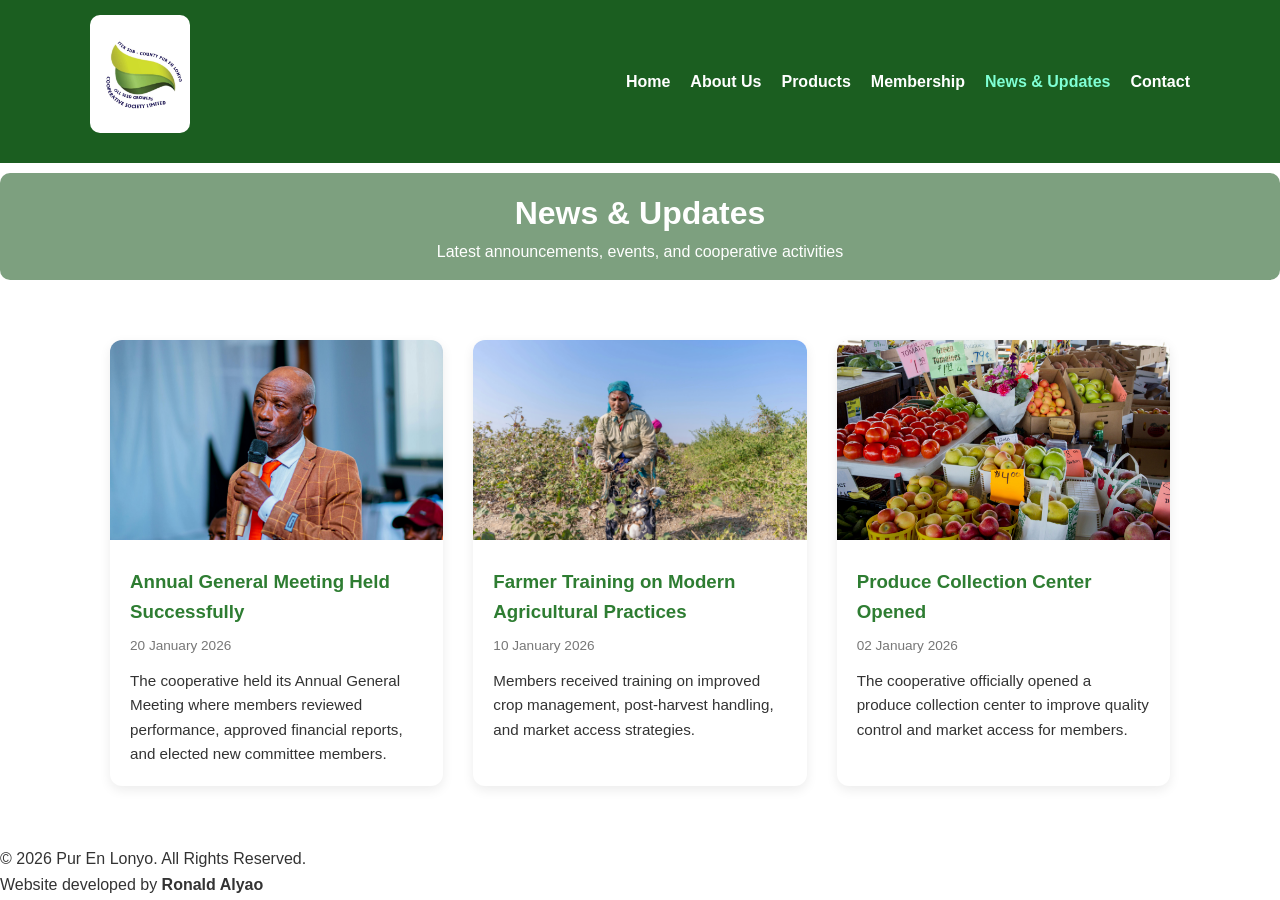
==== news.html @ de2f463a "Add files via upload" ====
<!DOCTYPE html>
<html lang="en">
<head>
    <meta charset="UTF-8">
    <title>News & Updates |  Pur En Lonyo</title>
     <style>
     /* ===== GLOBAL STYLES ===== */
* {
    margin: 0;
    padding: 0;
    box-sizing: border-box;
}

body {
    font-family: 'Open Sans', Arial, sans-serif;
    line-height: 1.6;
    color: #333;
}

.container {
    width: 90%;
    max-width: 1100px;
    margin: auto;
}

/* ===== HEADER ===== */
header {
    background: #1b5e20;
    color: #fff;
    padding: 15px 0;
}

.logo {
     width: 100px;
     border-radius: 10px; 
}

header .container {
    display: flex;
    justify-content: space-between;
    align-items: center;
}

nav ul {
    list-style: none;
    display: flex;
}

nav ul li {
    margin-left: 20px;
}

nav ul li a {
    color: #fff;
    text-decoration: none;
    font-weight: 600;
}

nav ul li a:hover {
    text-decoration: underline;
}
.active{
    color: aquamarine;
} 
.page-header{
    border-radius: 10px;
    margin-top: 10px;
    background: #7da07f;
    text-align: center;
}

 /* RESPONSIVE */
 @media (max-width: 768px) {
    header .container {
        flex-direction: column;
    }

    nav ul {
        flex-direction: column;
        align-items: center;
    }

    nav ul li {
        margin: 10px 0;
    }

    .hero h2 {
        font-size: 2rem;
    }
}
        /* ===== NEWS & UPDATES ===== */
.news-container {
    max-width: 1100px;
    margin: 60px auto;
    padding: 0 20px;
    display: grid;
    grid-template-columns: repeat(auto-fit, minmax(320px, 1fr));
    gap: 30px;
}

.news-card {
    background: #ffffff;
    border-radius: 12px;
    overflow: hidden;
    box-shadow: 0 4px 12px rgba(0,0,0,0.08);
    transition: transform 0.3s;
}

.news-card:hover {
    transform: translateY(-5px);
}

.news-card img {
    width: 100%;
    height: 200px;
    object-fit: cover;
}

.news-content {
    padding: 20px;
}

.news-content h3 {
    color: #2e7d32;
    margin-bottom: 8px;
}

.news-date {
    display: block;
    font-size: 0.85rem;
    color: #777;
    margin-bottom: 12px;
}

.news-content p {
    font-size: 0.95rem;
    line-height: 1.6;
}

     </style>
</head>
<body>
     <!-- ===== HEADER / NAVIGATION ===== -->
    <header>
        <div class="container">
            <h1 class="logo">
                <img src="images/logo.jpeg" alt="Farmers Cooperative Logo" class="logo">
            </h1>

            <nav>
                <ul>
                    <li><a href="index.html" >Home</a></li>
                    <li><a href="about.html">About Us</a></li>
                    <li><a href="products.html">Products</a></li>
                    <li><a href="membership.html">Membership</a></li>
                     <li><a href="news.html" class="active">News & Updates</a></li>
                    <li><a href="contact.html">Contact</a></li>
                </ul>
            </nav>
        </div>
    </header>


<!-- HEADER -->
<header class="page-header">
    <h1>News & Updates</h1>
    <p>Latest announcements, events, and cooperative activities</p>
</header>

<!-- NEWS SECTION -->
<section class="news-container">

    <!-- NEWS CARD -->
    <div class="news-card">
        <img src="images/meeting.jpg" alt="Members Meeting">
        <div class="news-content">
            <h3>Annual General Meeting Held Successfully</h3>
            <span class="news-date">20 January 2026</span>
            <p>
                The cooperative held its Annual General Meeting where members reviewed performance,
                approved financial reports, and elected new committee members.
            </p>
        </div>
    </div>

    <!-- NEWS CARD -->
    <div class="news-card">
        <img src="images/training.jpg" alt="Farmer Training">
        <div class="news-content">
            <h3>Farmer Training on Modern Agricultural Practices</h3>
            <span class="news-date">10 January 2026</span>
            <p>
                Members received training on improved crop management, post-harvest handling,
                and market access strategies.
            </p>
        </div>
    </div>

    <!-- NEWS CARD -->
    <div class="news-card">
        <img src="images/produce.jpg" alt="Produce Collection">
        <div class="news-content">
            <h3>Produce Collection Center Opened</h3>
            <span class="news-date">02 January 2026</span>
            <p>
                The cooperative officially opened a produce collection center to improve quality
                control and market access for members.
            </p>
        </div>
    </div>

</section>

<!-- FOOTER -->
<footer class="footer">
    <p>© 2026 Pur En Lonyo. All Rights Reserved.</p>
     <p>Website developed by <strong>Ronald Alyao</strong></p>
</footer>

</body>
</html>
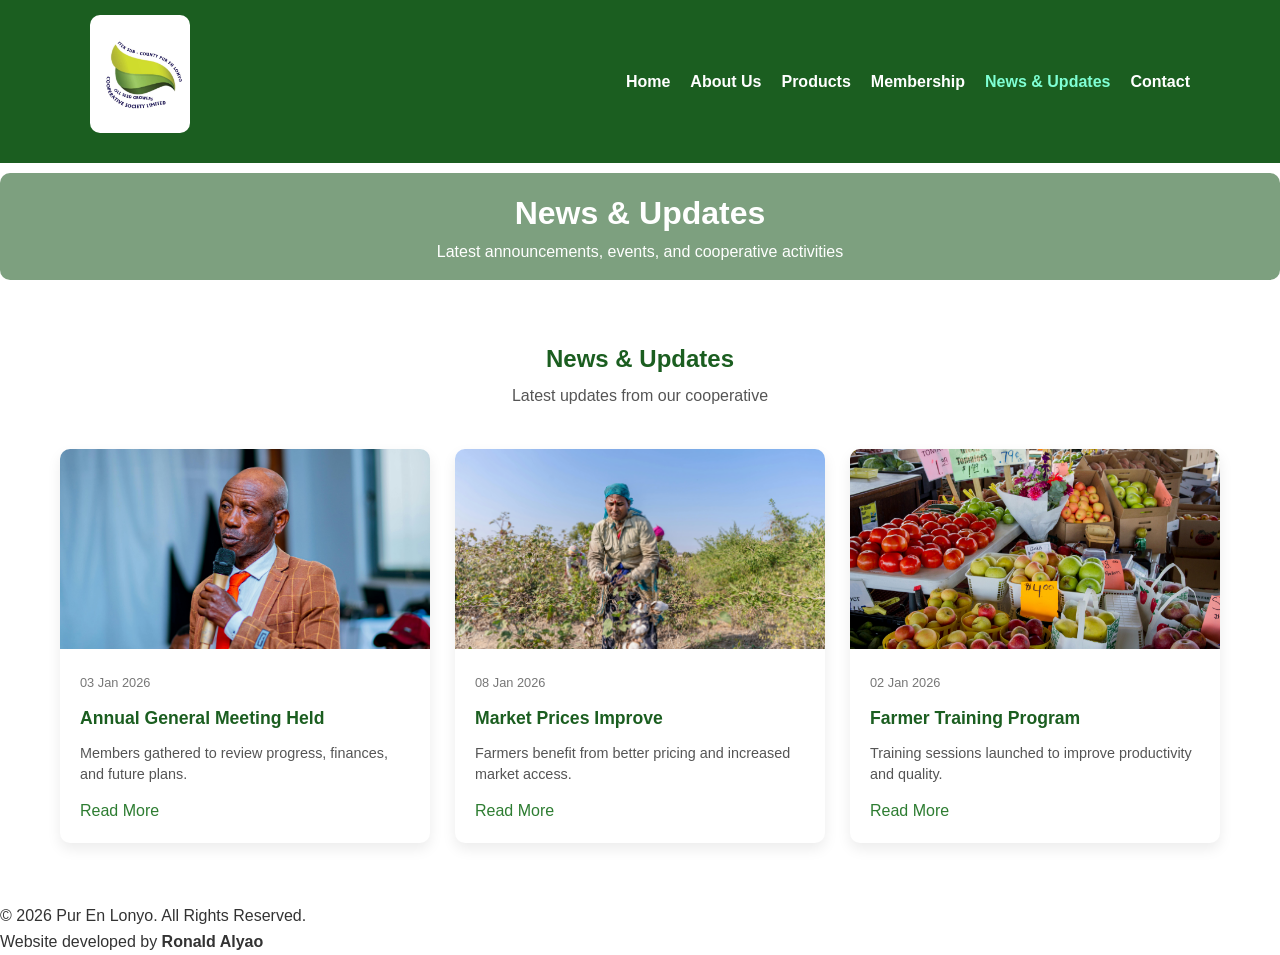
==== commit e57ff7f4: "Refactor news.html for improved layout and styles Updated the structure and styling of the news sect" ====
--- a/news.html
+++ b/news.html
@@ -89,52 +89,82 @@
     }
 }
         /* ===== NEWS & UPDATES ===== */
-.news-container {
-    max-width: 1100px;
-    margin: 60px auto;
-    padding: 0 20px;
+ .news-section {
+    padding: 60px 20px;
+    max-width: 1200px;
+    margin: auto;
+}
+
+.news-section h1 {
+    text-align: center;
+    color: #1b5e20;
+    margin-bottom: 5px;
+}
+
+.news-intro {
+    text-align: center;
+    color: #555;
+    margin-bottom: 40px;
+}
+
+/* GRID */
+.news-grid {
     display: grid;
-    grid-template-columns: repeat(auto-fit, minmax(320px, 1fr));
-    gap: 30px;
-}
-
+    grid-template-columns: repeat(auto-fit, minmax(280px, 1fr));
+    gap: 25px;
+}
+
+/* CARD */
 .news-card {
-    background: #ffffff;
-    border-radius: 12px;
+    background: #fff;
+    border-radius: 10px;
     overflow: hidden;
-    box-shadow: 0 4px 12px rgba(0,0,0,0.08);
-    transition: transform 0.3s;
-}
-
-.news-card:hover {
-    transform: translateY(-5px);
-}
-
+    box-shadow: 0 6px 14px rgba(0,0,0,0.08);
+    display: flex;
+    flex-direction: column;
+}
+
+/* IMAGE */
 .news-card img {
     width: 100%;
     height: 200px;
     object-fit: cover;
 }
 
+/* CONTENT */
 .news-content {
     padding: 20px;
+    flex: 1;
+}
+
+.news-date {
+    font-size: 0.8rem;
+    color: #777;
 }
 
 .news-content h3 {
+    margin: 10px 0;
+    color: #1b5e20;
+    font-size: 1.1rem;
+}
+
+.news-content p {
+    font-size: 0.9rem;
+    color: #555;
+    line-height: 1.5;
+}
+
+/* LINK */
+.read-more {
+    display: inline-block;
+    margin-top: 12px;
     color: #2e7d32;
-    margin-bottom: 8px;
-}
-
-.news-date {
-    display: block;
-    font-size: 0.85rem;
-    color: #777;
-    margin-bottom: 12px;
-}
-
-.news-content p {
-    font-size: 0.95rem;
-    line-height: 1.6;
+    font-weight: 500;
+    text-decoration: none;
+}
+
+.read-more:hover {
+    text-decoration: underline;
 }
 
      </style>
@@ -168,54 +198,52 @@
 </header>
 
 <!-- NEWS SECTION -->
-<section class="news-container">
-
-    <!-- NEWS CARD -->
-    <div class="news-card">
-        <img src="images/meeting.jpg" alt="Members Meeting">
-        <div class="news-content">
-            <h3>Annual General Meeting Held Successfully</h3>
-            <span class="news-date">20 January 2026</span>
-            <p>
-                The cooperative held its Annual General Meeting where members reviewed performance,
-                approved financial reports, and elected new committee members.
-            </p>
-        </div>
+ <section class="news-section">
+    <h1>News & Updates</h1>
+    <p class="news-intro">Latest updates from our cooperative</p>
+
+    <div class="news-grid">
+
+        <article class="news-card">
+            <img src="images/meeting.jpg" alt="Farmers meeting">
+            <div class="news-content">
+                <span class="news-date">03 Jan 2026</span>
+                <h3>Annual General Meeting Held</h3>
+                <p>Members gathered to review progress, finances, and future plans.</p>
+                <a href="#" class="read-more">Read More</a>
+            </div>
+        </article>
+
+        <article class="news-card">
+            <img src="images/training.jpg" alt="Produce market">
+            <div class="news-content">
+                <span class="news-date">08 Jan 2026</span>
+                <h3>Market Prices Improve</h3>
+                <p>Farmers benefit from better pricing and increased market access.</p>
+                <a href="#" class="read-more">Read More</a>
+            </div>
+        </article>
+
+        <article class="news-card">
+            <img src="images/produce.jpg" alt="Training session">
+            <div class="news-content">
+                <span class="news-date">02 Jan 2026</span>
+                <h3>Farmer Training Program</h3>
+                <p>Training sessions launched to improve productivity and quality.</p>
+                <a href="#" class="read-more">Read More</a>
+            </div>
+        </article>
+
     </div>
-
-    <!-- NEWS CARD -->
-    <div class="news-card">
-        <img src="images/training.jpg" alt="Farmer Training">
-        <div class="news-content">
-            <h3>Farmer Training on Modern Agricultural Practices</h3>
-            <span class="news-date">10 January 2026</span>
-            <p>
-                Members received training on improved crop management, post-harvest handling,
-                and market access strategies.
-            </p>
-        </div>
-    </div>
-
-    <!-- NEWS CARD -->
-    <div class="news-card">
-        <img src="images/produce.jpg" alt="Produce Collection">
-        <div class="news-content">
-            <h3>Produce Collection Center Opened</h3>
-            <span class="news-date">02 January 2026</span>
-            <p>
-                The cooperative officially opened a produce collection center to improve quality
-                control and market access for members.
-            </p>
-        </div>
-    </div>
-
 </section>
+
 
 <!-- FOOTER -->
 <footer class="footer">
-    <p>© 2026 Pur En Lonyo. All Rights Reserved.</p>
+    <p>&copy 2026 Pur En Lonyo. All Rights Reserved.</p>
      <p>Website developed by <strong>Ronald Alyao</strong></p>
 </footer>
 
 </body>
 </html>
+
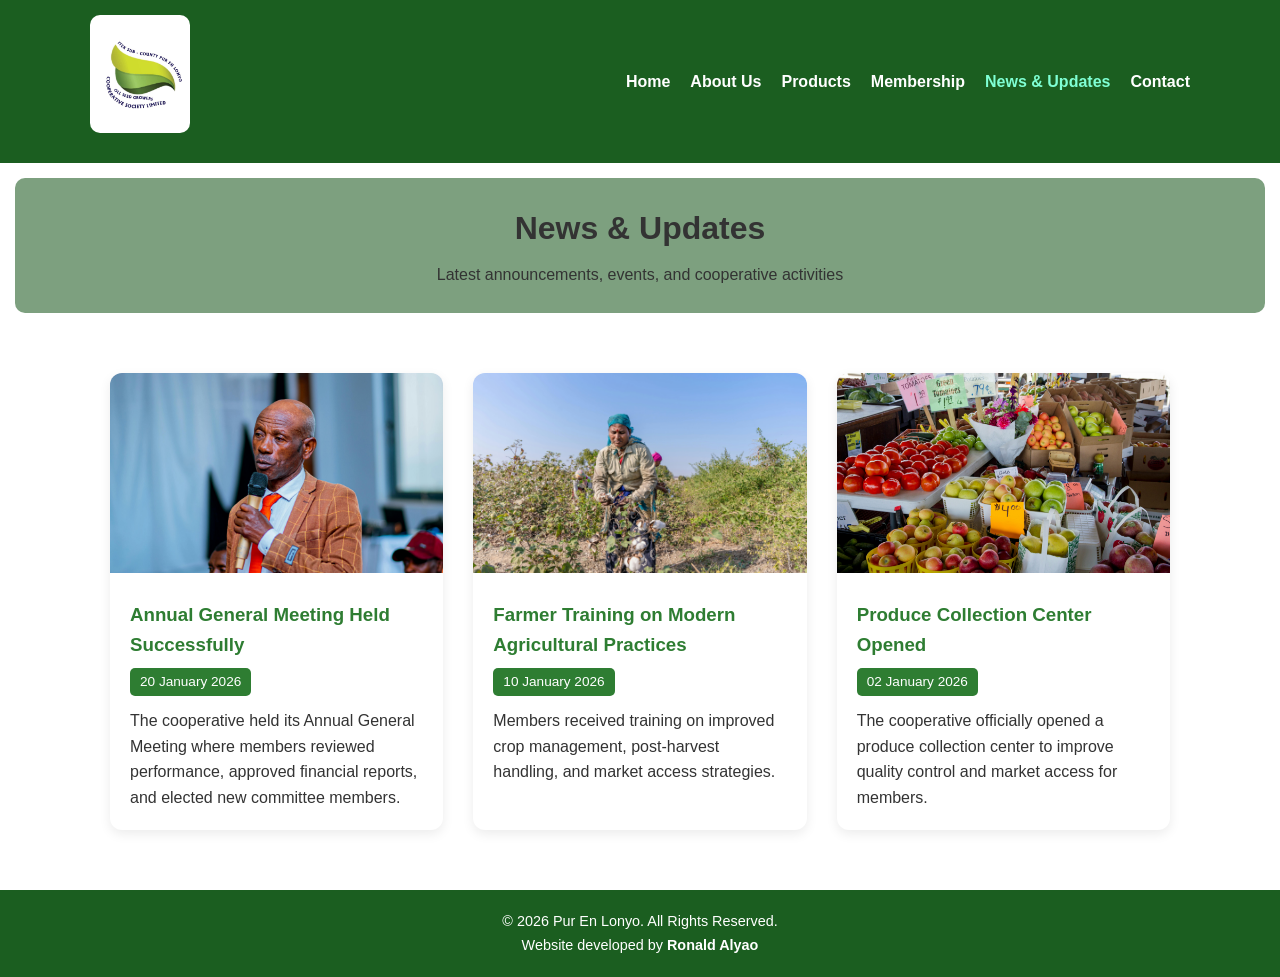
==== commit e1a9d7bc: "Refactor news.html with improved layout and styles Updated HTML structure and styles for news page." ====
--- a/news.html
+++ b/news.html
@@ -1,249 +1,266 @@
 <!DOCTYPE html>
 <html lang="en">
 <head>
-    <meta charset="UTF-8">
-    <title>News & Updates |  Pur En Lonyo</title>
-     <style>
-     /* ===== GLOBAL STYLES ===== */
-* {
-    margin: 0;
-    padding: 0;
-    box-sizing: border-box;
-}
-
-body {
-    font-family: 'Open Sans', Arial, sans-serif;
-    line-height: 1.6;
-    color: #333;
-}
-
-.container {
-    width: 90%;
-    max-width: 1100px;
-    margin: auto;
-}
-
-/* ===== HEADER ===== */
-header {
-    background: #1b5e20;
-    color: #fff;
-    padding: 15px 0;
-}
-
-.logo {
-     width: 100px;
-     border-radius: 10px; 
-}
-
-header .container {
-    display: flex;
-    justify-content: space-between;
-    align-items: center;
-}
-
-nav ul {
-    list-style: none;
-    display: flex;
-}
-
-nav ul li {
-    margin-left: 20px;
-}
-
-nav ul li a {
-    color: #fff;
-    text-decoration: none;
-    font-weight: 600;
-}
-
-nav ul li a:hover {
-    text-decoration: underline;
-}
+<meta charset="UTF-8">
+<meta name="viewport" content="width=device-width, initial-scale=1.0">
+<title>News & Updates | Pur En Lonyo</title>
+
+<style>
+/* ===== GLOBAL STYLES ===== */
+*{
+    margin:0;
+    padding:0;
+    box-sizing:border-box;
+}
+
+body{
+    font-family:'Open Sans', Arial, sans-serif;
+    line-height:1.6;
+    color:#333;
+}
+
+.container{
+    width:90%;
+    max-width:1100px;
+    margin:auto;
+}
+
+/* ===== NAVIGATION HEADER ===== */
+header:not(.page-header){
+    background:#1b5e20;
+    color:#fff;
+    padding:15px 0;
+}
+
+.logo{
+    width:100px;
+    border-radius:10px;
+}
+
+header .container{
+    display:flex;
+    justify-content:space-between;
+    align-items:center;
+}
+
+nav ul{
+    list-style:none;
+    display:flex;
+}
+
+nav ul li{
+    margin-left:20px;
+}
+
+nav ul li a{
+    color:white;
+    text-decoration:none;
+    font-weight:600;
+}
+
+nav ul li a:hover{
+    text-decoration:underline;
+}
+
 .active{
-    color: aquamarine;
-} 
+    color:aquamarine;
+}
+
+/* ===== PAGE HEADER ===== */
 .page-header{
-    border-radius: 10px;
-    margin-top: 10px;
-    background: #7da07f;
-    text-align: center;
-}
-
- /* RESPONSIVE */
- @media (max-width: 768px) {
-    header .container {
-        flex-direction: column;
-    }
-
-    nav ul {
-        flex-direction: column;
-        align-items: center;
-    }
-
-    nav ul li {
-        margin: 10px 0;
-    }
-
-    .hero h2 {
-        font-size: 2rem;
-    }
-}
-        /* ===== NEWS & UPDATES ===== */
- .news-section {
-    padding: 60px 20px;
-    max-width: 1200px;
-    margin: auto;
-}
-
-.news-section h1 {
-    text-align: center;
-    color: #1b5e20;
-    margin-bottom: 5px;
-}
-
-.news-intro {
-    text-align: center;
-    color: #555;
-    margin-bottom: 40px;
-}
-
-/* GRID */
-.news-grid {
-    display: grid;
-    grid-template-columns: repeat(auto-fit, minmax(280px, 1fr));
-    gap: 25px;
-}
-
-/* CARD */
-.news-card {
-    background: #fff;
-    border-radius: 10px;
-    overflow: hidden;
-    box-shadow: 0 6px 14px rgba(0,0,0,0.08);
-    display: flex;
-    flex-direction: column;
-}
-
-/* IMAGE */
-.news-card img {
-    width: 100%;
-    height: 200px;
-    object-fit: cover;
-}
-
-/* CONTENT */
-.news-content {
-    padding: 20px;
-    flex: 1;
-}
-
-.news-date {
-    font-size: 0.8rem;
-    color: #777;
-}
-
-.news-content h3 {
-    margin: 10px 0;
-    color: #1b5e20;
-    font-size: 1.1rem;
-}
-
-.news-content p {
-    font-size: 0.9rem;
-    color: #555;
-    line-height: 1.5;
-}
-
-/* LINK */
-.read-more {
-    display: inline-block;
-    margin-top: 12px;
-    color: #2e7d32;
-    font-weight: 500;
-    text-decoration: none;
-}
-
-.read-more:hover {
-    text-decoration: underline;
-}
-
-     </style>
+    background:#7da07f;
+    text-align:center;
+    border-radius:10px;
+    margin:15px;
+    padding:25px 15px;
+}
+
+.page-header h1{
+    margin-bottom:8px;
+}
+
+/* ===== NEWS GRID ===== */
+.news-container{
+    max-width:1100px;
+    margin:60px auto;
+    padding:0 20px;
+    display:grid;
+    grid-template-columns: repeat(auto-fit,minmax(320px,1fr));
+    gap:30px;
+}
+
+/* ===== NEWS CARD UPGRADE ===== */
+.news-card{
+    background:white;
+    border-radius:12px;
+    overflow:hidden;
+    position:relative;
+    box-shadow:0 4px 12px rgba(0,0,0,0.08);
+    transition: transform 0.3s, box-shadow 0.3s;
+}
+
+.news-card:hover{
+    transform: translateY(-8px);
+    box-shadow:0 12px 20px rgba(0,0,0,0.15);
+}
+
+/* image zoom effect */
+.news-card img{
+    width:100%;
+    height:200px;
+    object-fit:cover;
+    transition: transform 0.5s ease;
+}
+
+.news-card:hover img{
+    transform: scale(1.05);
+}
+
+/* content padding */
+.news-content{
+    padding:20px;
+}
+
+.news-content h3{
+    color:#2e7d32;
+    margin-bottom:8px;
+}
+
+/* date badge */
+.news-date{
+    display:inline-block;
+    font-size:0.85rem;
+    color:#fff;
+    background:#2e7d32;
+    padding:3px 10px;
+    border-radius:5px;
+    margin-bottom:12px;
+}
+
+/* ===== FOOTER ===== */
+footer{
+    background:#1b5e20;
+    color:white;
+    text-align:center;
+    padding:20px 10px;
+    font-size:0.9rem;
+}
+
+/* ===== RESPONSIVE ===== */
+@media(max-width:768px){
+
+header .container{
+    flex-direction:column;
+    text-align:center;
+}
+
+.logo{
+    width:80px;
+    margin-bottom:10px;
+}
+
+nav ul{
+    flex-direction:column;
+    align-items:center;
+}
+
+nav ul li{
+    margin:8px 0;
+}
+
+.page-header h1{
+    font-size:1.7rem;
+}
+
+.page-header p{
+    font-size:0.9rem;
+}
+
+}
+</style>
 </head>
+
 <body>
-     <!-- ===== HEADER / NAVIGATION ===== -->
-    <header>
-        <div class="container">
-            <h1 class="logo">
-                <img src="images/logo.jpeg" alt="Farmers Cooperative Logo" class="logo">
-            </h1>
-
-            <nav>
-                <ul>
-                    <li><a href="index.html" >Home</a></li>
-                    <li><a href="about.html">About Us</a></li>
-                    <li><a href="products.html">Products</a></li>
-                    <li><a href="membership.html">Membership</a></li>
-                     <li><a href="news.html" class="active">News & Updates</a></li>
-                    <li><a href="contact.html">Contact</a></li>
-                </ul>
-            </nav>
-        </div>
-    </header>
-
-
-<!-- HEADER -->
+
+<!-- NAVIGATION -->
+<header>
+<div class="container">
+
+<h1>
+<img src="images/logo.jpeg" alt="Farmers Cooperative Logo" class="logo">
+</h1>
+
+<nav>
+<ul>
+<li><a href="index.html">Home</a></li>
+<li><a href="about.html">About Us</a></li>
+<li><a href="products.html">Products</a></li>
+<li><a href="membership.html">Membership</a></li>
+<li><a href="news.html" class="active">News & Updates</a></li>
+<li><a href="contact.html">Contact</a></li>
+</ul>
+</nav>
+
+</div>
+</header>
+
+<!-- PAGE HEADER -->
 <header class="page-header">
-    <h1>News & Updates</h1>
-    <p>Latest announcements, events, and cooperative activities</p>
+<h1>News & Updates</h1>
+<p>Latest announcements, events, and cooperative activities</p>
 </header>
 
 <!-- NEWS SECTION -->
- <section class="news-section">
-    <h1>News & Updates</h1>
-    <p class="news-intro">Latest updates from our cooperative</p>
-
-    <div class="news-grid">
-
-        <article class="news-card">
-            <img src="images/meeting.jpg" alt="Farmers meeting">
-            <div class="news-content">
-                <span class="news-date">03 Jan 2026</span>
-                <h3>Annual General Meeting Held</h3>
-                <p>Members gathered to review progress, finances, and future plans.</p>
-                <a href="#" class="read-more">Read More</a>
-            </div>
-        </article>
-
-        <article class="news-card">
-            <img src="images/training.jpg" alt="Produce market">
-            <div class="news-content">
-                <span class="news-date">08 Jan 2026</span>
-                <h3>Market Prices Improve</h3>
-                <p>Farmers benefit from better pricing and increased market access.</p>
-                <a href="#" class="read-more">Read More</a>
-            </div>
-        </article>
-
-        <article class="news-card">
-            <img src="images/produce.jpg" alt="Training session">
-            <div class="news-content">
-                <span class="news-date">02 Jan 2026</span>
-                <h3>Farmer Training Program</h3>
-                <p>Training sessions launched to improve productivity and quality.</p>
-                <a href="#" class="read-more">Read More</a>
-            </div>
-        </article>
-
-    </div>
+<section class="news-container">
+
+<!-- CARD 1 -->
+<div class="news-card">
+<img src="images/meeting.jpg" alt="Members Meeting">
+<div class="news-content">
+<h3>Annual General Meeting Held Successfully</h3>
+<span class="news-date">20 January 2026</span>
+<p>
+The cooperative held its Annual General Meeting where members reviewed performance,
+approved financial reports, and elected new committee members.
+</p>
+</div>
+</div>
+
+<!-- CARD 2 -->
+<div class="news-card">
+<img src="images/training.jpg" alt="Farmer Training">
+<div class="news-content">
+<h3>Farmer Training on Modern Agricultural Practices</h3>
+<span class="news-date">10 January 2026</span>
+<p>
+Members received training on improved crop management, post-harvest handling,
+and market access strategies.
+</p>
+</div>
+</div>
+
+<!-- CARD 3 -->
+<div class="news-card">
+<img src="images/produce.jpg" alt="Produce Collection">
+<div class="news-content">
+<h3>Produce Collection Center Opened</h3>
+<span class="news-date">02 January 2026</span>
+<p>
+The cooperative officially opened a produce collection center to improve quality control
+and market access for members.
+</p>
+</div>
+</div>
+
 </section>
 
-
 <!-- FOOTER -->
-<footer class="footer">
-    <p>&copy 2026 Pur En Lonyo. All Rights Reserved.</p>
-     <p>Website developed by <strong>Ronald Alyao</strong></p>
+<footer>
+<p>© 2026 Pur En Lonyo. All Rights Reserved.</p>
+<p>Website developed by <strong>Ronald Alyao</strong></p>
 </footer>
 
 </body>
 </html>
 
+
